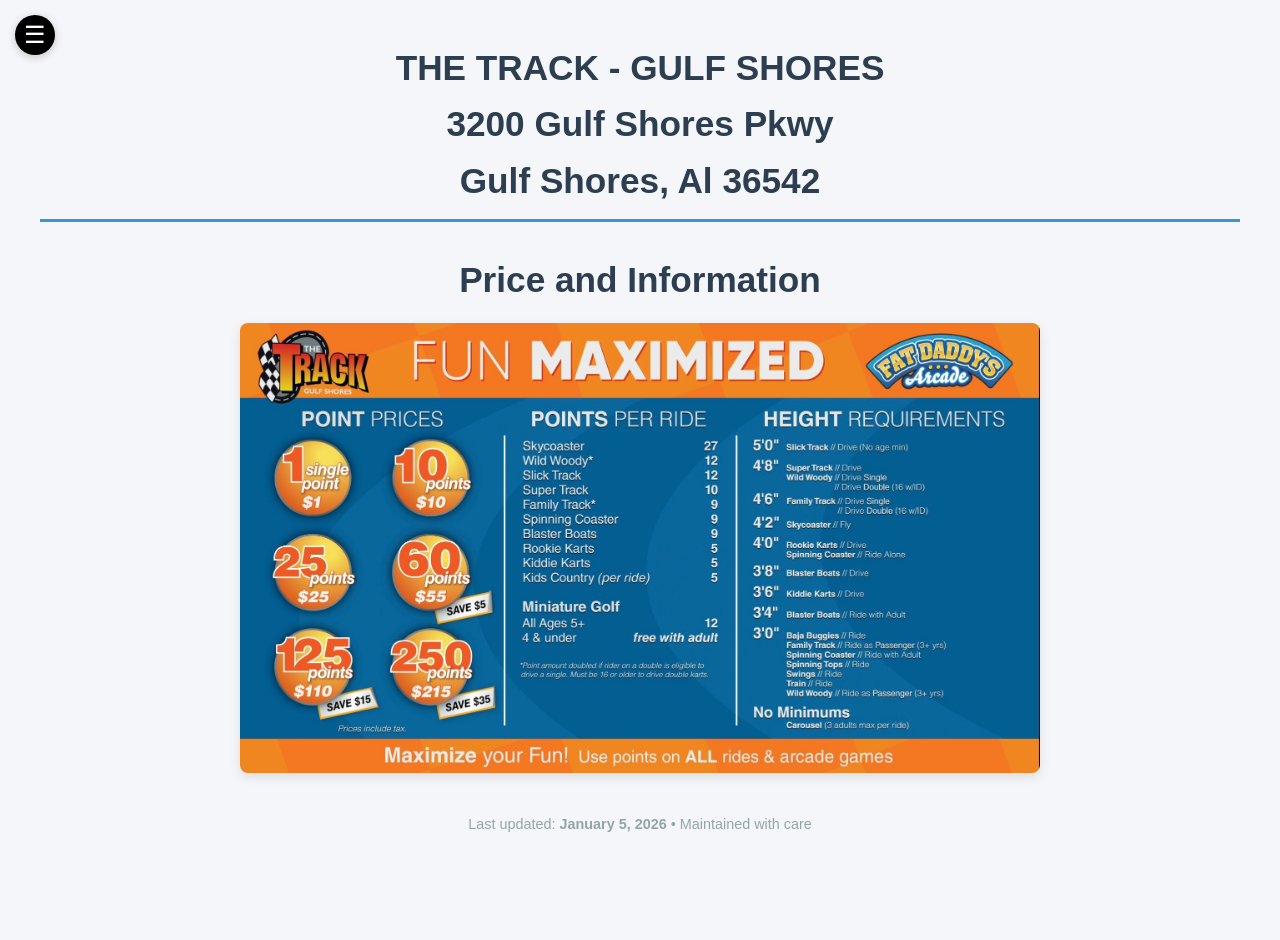
==== gstrack.html @ f55080e4 "Add files via upload" ====
<!DOCTYPE html>
<html lang="en">
<head>
    <meta charset="UTF-8">
    <meta name="viewport" content="width=device-width, initial-scale=1.0">
    <!-- <link rel="icon" href="logo_default.png" type="image/png"> -->
    <title>The Track Family Fun Parks</title>
    <meta name="description" content="Park Information">
    <link rel="stylesheet" href="style.css">
    
</head>
<body>
      <button class="menu-btn" id="menuBtn">☰</button>

   
  <nav class="sidebar" id="sidebar">

    <div id="sidebar-container"></div>

  </nav>

  
  <!-- Overlay (for mobile) -->
  <div class="overlay" id="overlay"></div>
  <div class="main-content" id="mainContent">

    <!--Main Content-->
    <div>
        <h1>THE TRACK - GULF SHORES<br>3200 Gulf Shores Pkwy<br>Gulf Shores, Al 36542</h1>
        
        <div>
            <h2>Price and Information</h2>
            <img class="info" src="images/GS Info.jpg"></mg>
            
        </div>
    
   
        
        <div class="footer" id="footer-container">
            
        </div>
    </div>
   </div>
 <script src="script.js"></script>
</body>
</html>
---- style.css ----
/* GLOBAL RESET & LAYOUT */
* {
    margin: 0;
    padding: 0;
    box-sizing: border-box;
}

body {
    font-family: 'Segoe UI', Tahoma, Geneva, Verdana, sans-serif;
    line-height: 1.6;
    margin: 0;
    padding: 20px;
    background-color: #f4f6f9;
    color: #333;
    overflow-x: hidden;
    transition: margin-left 0.3s ease;
}

.container {
    max-width: 1000px;
    margin: 0 auto;
    background: #fff;
    padding: 30px;
    border-radius: 12px;
    box-shadow: 0 4px 15px rgba(0, 0, 0, 0.1);
    transition: margin-left 0.3s ease;
}

/* TYPOGRAPHY & HEADINGS */
h1 {
    text-align: center;
    color: #2c3e50;
    margin-bottom: 30px;
    font-size: 2.2em;
    border-bottom: 3px solid #3498db;
    padding-bottom: 10px;
}

h2 {
    text-align: center;
    color: #2c3e50;
    font-size: 2.2em;
}

/* ==================== RESPONSIVE IMAGES ==================== */

/* Base image styles - makes ALL images responsive */
img {
    max-width: 100%;
    height: auto;
    display: block;
    margin: 15px auto;
    border-radius: 8px;
    box-shadow: 0 4px 12px rgba(0, 0, 0, 0.1);
}

/* Specific styling for your version/logo images */
.version-image,
.info img {
    width: 120px;
    height: 120px;
    max-width: 100%;           /* Ensures it never overflows */
    object-fit: contain;       /* Keeps proper proportions */
}

/* Larger screens */
@media (min-width: 1200px) {
    .version-image,
    .info img {
        width: 140px;
        height: 140px;
    }
}

/* Tablets */
@media (max-width: 768px) {
    .version-image,
    .info img {
        width: 100px;
        height: 100px;
    }
}

/* Small phones */
@media (max-width: 480px) {
    .version-image,
    .info img {
        width: 85px;
        height: 85px;
    }
}

/* Optional: If you have large/full-width images */
.full-image {
    width: 100%;
    height: auto;
    margin: 20px 0;
    border-radius: 12px;
}

.info {
    width: fit-content;
    height: 450px;
}

.live {
    text-align: center;
    background-color: #27ae60;
    border-radius: 25px;
    color: white;
    margin: 0% 30% 2% 30%;
    text-transform: uppercase;
    padding: 8px 0;
}

.tbd {
    text-align: center;
    background-color: #ac08f8;
    border-radius: 25px;
    color: white;
    margin: 0% 25% 2% 25%;
    text-transform: uppercase;
    padding: 8px 0;
}

.dev {
    text-align: center;
    background-color: #f39c12;
    border-radius: 25px;
    color: white;
    margin: 0% 25% 2% 25%;
    text-transform: uppercase;
    padding: 8px 0;
}

.future {
    text-align: center;
    background-color: #000000;
    border-radius: 25px;
    color: white;
    margin: 0% 25% 2% 25%;
    text-transform: uppercase;
    padding: 8px 0;
}

.og {
    text-align: center;
    background-color: #0101ce;
    border-radius: 25px;
    color: white;
    margin: 0% 30% 2% 30%;
    text-transform: uppercase;
    padding: 8px 0;
}

.version h2 {
    margin: 0 0 12px 0;
    color: #2980b9;
    font-size: 1.35em;
    display: flex;
    justify-content: space-between;
    align-items: center;
    flex-wrap: wrap;
    gap: 10px;
}

.version h2 .label {
    font-size: 0.75em;
    padding: 4px 10px;
    border-radius: 20px;
    color: white;
    font-weight: bold;
    margin-top: 5px;
}

.date {
    font-size: 0.9em;
    color: #7f8c8d;
    font-style: italic;
    font-weight: normal;
}

ul {
    padding-left: 22px;
    margin: 10px 0 0 0;
}

li {
    margin-bottom: 7px;
    position: relative;
}

li:before {
    content: "";
    color: #3498db;
    font-weight: bold;
    position: absolute;
    left: -16px;
}

ul strong {
    color: blue;
}

.footer {
    text-align: center;
    margin-top: 40px;
    color: #95a5a6;
    font-size: 0.9em;
}

/* VERSION CARDS */
.version {
    background-color: #ffffff;
    border-left: 6px solid #22cffa;
    margin-bottom: 25px;
    padding: 18px;
    border-radius: 0 8px 8px 0;
    box-shadow: 0 2px 8px rgba(0, 0, 0, 0.08);
    transition: all 0.3s ease;
}

.version:hover {
    box-shadow: 0 4px 12px rgba(0, 0, 0, 0.15);
    transform: translate(5px, -5px);
}

/* Version Status Border Colors */
#future.version { border-left-color: #000000; }
#tbd.version { border-left-color: #ac08f8; }
#dev.version { border-left-color: #f39c12; }
#live.version { border-left-color: #27ae60; }
#og.version { border-left-color: #0101ce; }

/* Version and Priority */
#prior1.version {
    background-color: #8beff7;
}
#prior2.version {
    background-color: #beff81;
}
#prior3.version {
    background-color: #e4a1f8;
}

.prior {
    font-size: 1em;
    color: #3e4444;
    font-style: italic;
    font-weight: normal;
    margin-left: 15px;
}

/* Label Backgrounds */
.future-label { background-color: #000000; }
.tbd-label { background-color: #ac08f8; }
.dev-label { background-color: #f39c12; }
.live-label { background-color: #27ae60; }
.original-label { background-color: #0101ce; }

/* SIDEBAR NAVIGATION */
.sidebar {
    position: fixed;
    top: 0;
    left: -250px;
    width: 250px;
    height: 100%;
    background-color: #000000;
    color: white;
    transition: left 0.3s ease;
    z-index: 1000;
    padding-top: 30px;
    opacity: 0.95;
    overflow-y: auto; 
    overflow-x: hidden;
    display: flex;     
    flex-direction: column; 
}

.sidebar.open {
    left: 0;
}

.sidebar ul {
    list-style: none;
    padding: 0;
    margin: 0;
    flex: 1;
    overflow-y: auto;
    overflow-x: hidden;
}

.sidebar ul li {
    padding: 15px 20px;
    border-bottom: 1px solid rgba(255, 255, 255, 0.1);
}

.sidebar ul li a {
    color: white;
    text-decoration: none;
    font-size: 16px;
    display: block;
    transition: color 0.2s ease;
}

.sidebar ul li:hover {
    background-color: #4192e2;
}

.sidebar ul li:hover a {
    color: black;
    text-transform: uppercase;
    cursor: pointer;
}

.navvoid:hover {
  background-color: black !important; 
}

#sidebar a.active { 
  background: black; 
  color: #fff; 
}
#toggle-sidebar { 
  display: none; 
}

/* Custom Scrollbar for Sidebar (WebKit) */
.sidebar ul::-webkit-scrollbar {
    width: 8px;
}
.sidebar ul::-webkit-scrollbar-track {
    background: transparent;
}
.sidebar ul::-webkit-scrollbar-thumb {
    background: rgba(255, 255, 255, 0.3);
    border-radius: 4px;
}
.sidebar ul::-webkit-scrollbar-thumb:hover {
    background: rgba(255, 255, 255, 0.5);
}

/* Hamburger Button */
.menu-btn {
    position: fixed;
    top: 15px;
    left: 15px;
    font-size: 24px;
    background: #000000;
    color: white;
    border: none;
    width: 40px;
    height: 40px;
    border-radius: 50%;
    cursor: pointer;
    z-index: 1100;
    display: flex;
    align-items: center;
    justify-content: center;
    transition: left 0.3s ease, transform 0.2s ease;
    box-shadow: 0 2px 8px rgba(0, 0, 0, 0.2);
}

.menu-btn:hover {
    transform: scale(1.1);
}

/* Main Content Shift */
.main-content {
    margin-left: 0;
    padding: 20px;
    transition: margin-left 0.5s ease-out;
    min-height: 100vh;
}

.content-shift {
    margin-left: 250px;
}

/* Overlay (Mobile) */
.overlay {
    position: fixed;
    top: 0;
    left: 0;
    width: 100%;
    height: 100%;
    background: rgba(0, 0, 0, 0.5);
    z-index: 900;
    opacity: 0;
    visibility: hidden;
    transition: opacity 0.3s ease, visibility 0.3s ease;
}

.overlay.active {
    opacity: 1;
    visibility: visible;
}

/* RESPONSIVE DESIGN */
@media (max-width: 768px) {
    .container {
        padding: 20px;
    }
    h1 {
        font-size: 1.8em;
    }
    .version h2 {
        font-size: 1.2em;
        flex-direction: column;
        align-items: flex-start;
    }
    .version h2 .label {
        margin-top: 8px;
    }
    .info {
        height: auto;
    }

    /* Sidebar Mobile */
    .sidebar {
        width: 200px;
        left: -200px;
    }
    .sidebar.open {
        left: 0;
    }
    .content-shift {
        margin-left: 200px;
    }
    .menu-btn {
        left: 10px;
        top: 10px;
    }
}

@media (max-width: 480px) {
    body {
        padding: 12px;
    }
    .container {
        padding: 16px;
    }
    h1 {
        font-size: 1.6em;
    }
    .version {
        padding: 14px;
    }
    .version h2 {
        font-size: 1.1em;
    }
}

.navheader {
    height: 125px;
    margin: 0px 50px;
}

a {
    text-decoration: none;
    color: inherit;
    cursor: inherit;
}

/* Accordion for Milestones */
.collapsible {
    cursor: pointer;
    padding: 18px;
    width: 100%;
    text-align: center;
    border: #ccc;
    background-color: #f1f1f1;
    font-size: x-large;
    font-weight: bold;
    margin-bottom: 20px;
    border-style: solid;
}

.active1, .collapsible:hover {
    background-color: #22cffa;
    border: #0098fd;
    border-style: solid;
}

.content {
    padding: 0 20px;
    max-height: 0;
    overflow: hidden;
    transition: max-height 0.5s ease-out;
    background-color: #f9f9f9;
}
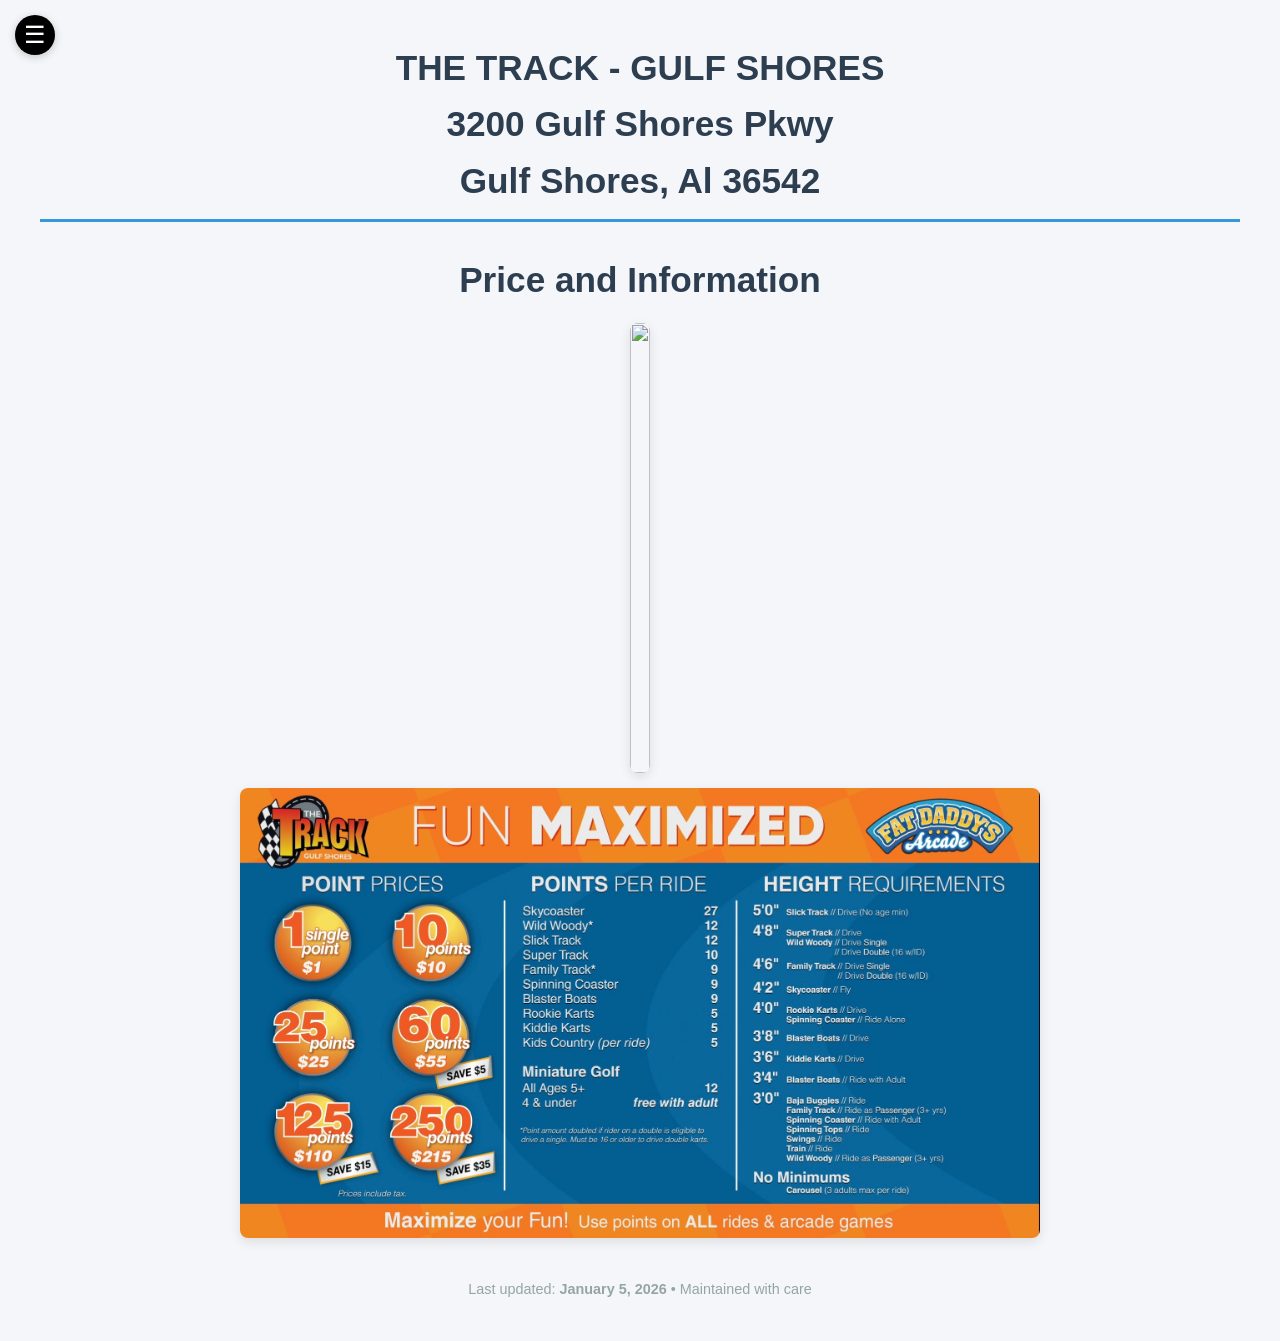
==== commit 4d62b472: "Add files via upload" ====
--- a/gstrack.html
+++ b/gstrack.html
@@ -30,6 +30,7 @@
         
         <div>
             <h2>Price and Information</h2>
+            <img class="info" src="images/GS Park Map.jpg"></mg>
             <img class="info" src="images/GS Info.jpg"></mg>
             
         </div>
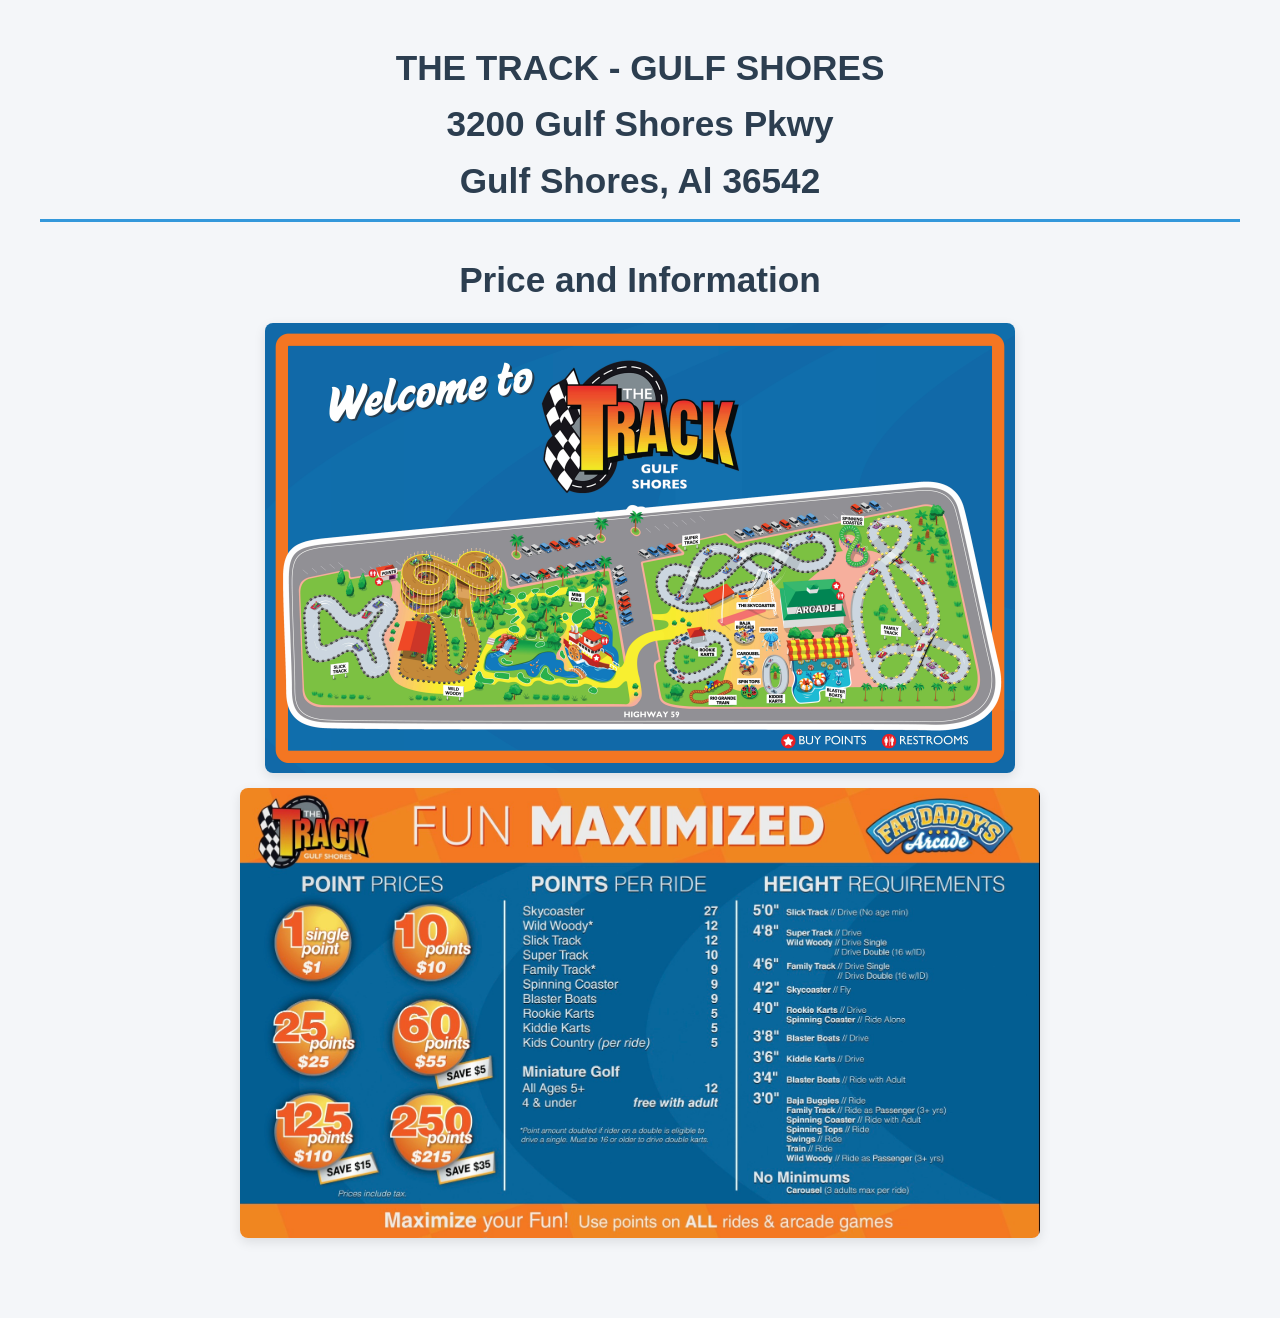
==== commit 8c2bd516: "Update gstrack.html" ====
--- a/gstrack.html
+++ b/gstrack.html
@@ -10,14 +10,14 @@
     
 </head>
 <body>
-      <button class="menu-btn" id="menuBtn">☰</button>
+    <!--  <button class="menu-btn" id="menuBtn">☰</button>
 
    
   <nav class="sidebar" id="sidebar">
 
     <div id="sidebar-container"></div>
 
-  </nav>
+  </nav> -->
 
   
   <!-- Overlay (for mobile) -->
@@ -44,4 +44,4 @@
    </div>
  <script src="script.js"></script>
 </body>
-</html>+</html>
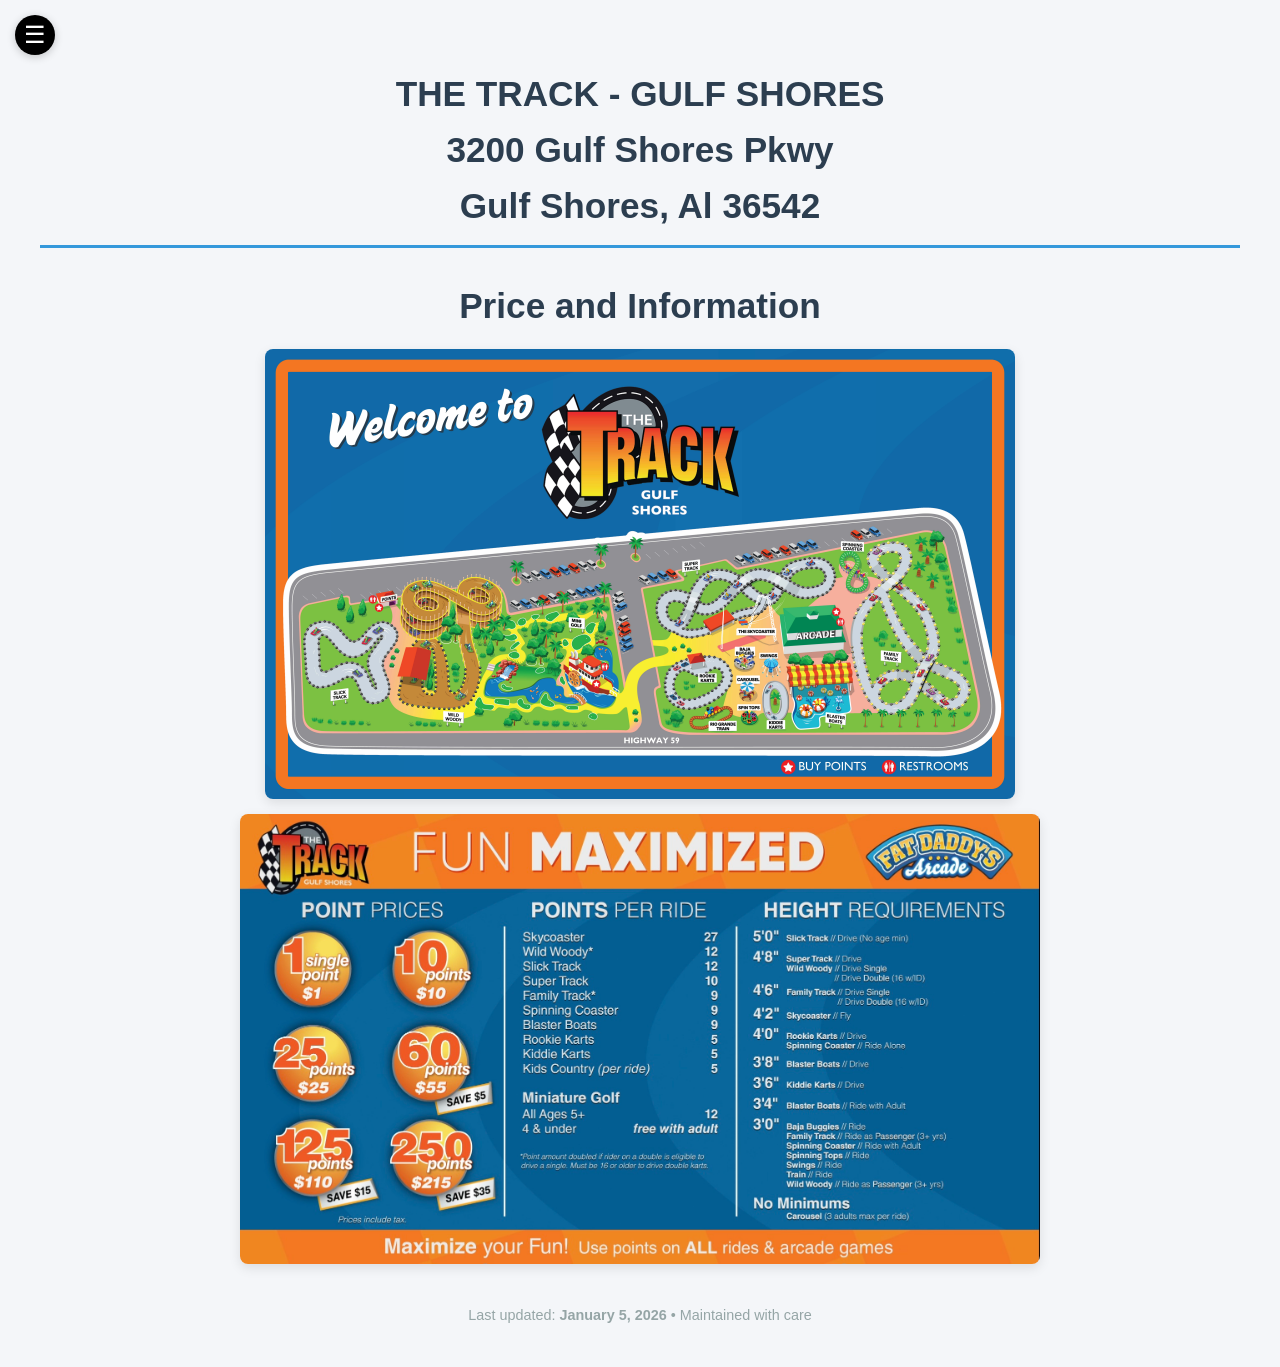
==== commit a72b597f: "Update gstrack.html" ====
--- a/gstrack.html
+++ b/gstrack.html
@@ -10,14 +10,14 @@
     
 </head>
 <body>
-    <!--  <button class="menu-btn" id="menuBtn">☰</button>
+    <<button class="menu-btn" id="menuBtn">☰</button>
 
    
   <nav class="sidebar" id="sidebar">
 
     <div id="sidebar-container"></div>
 
-  </nav> -->
+  </nav>
 
   
   <!-- Overlay (for mobile) -->
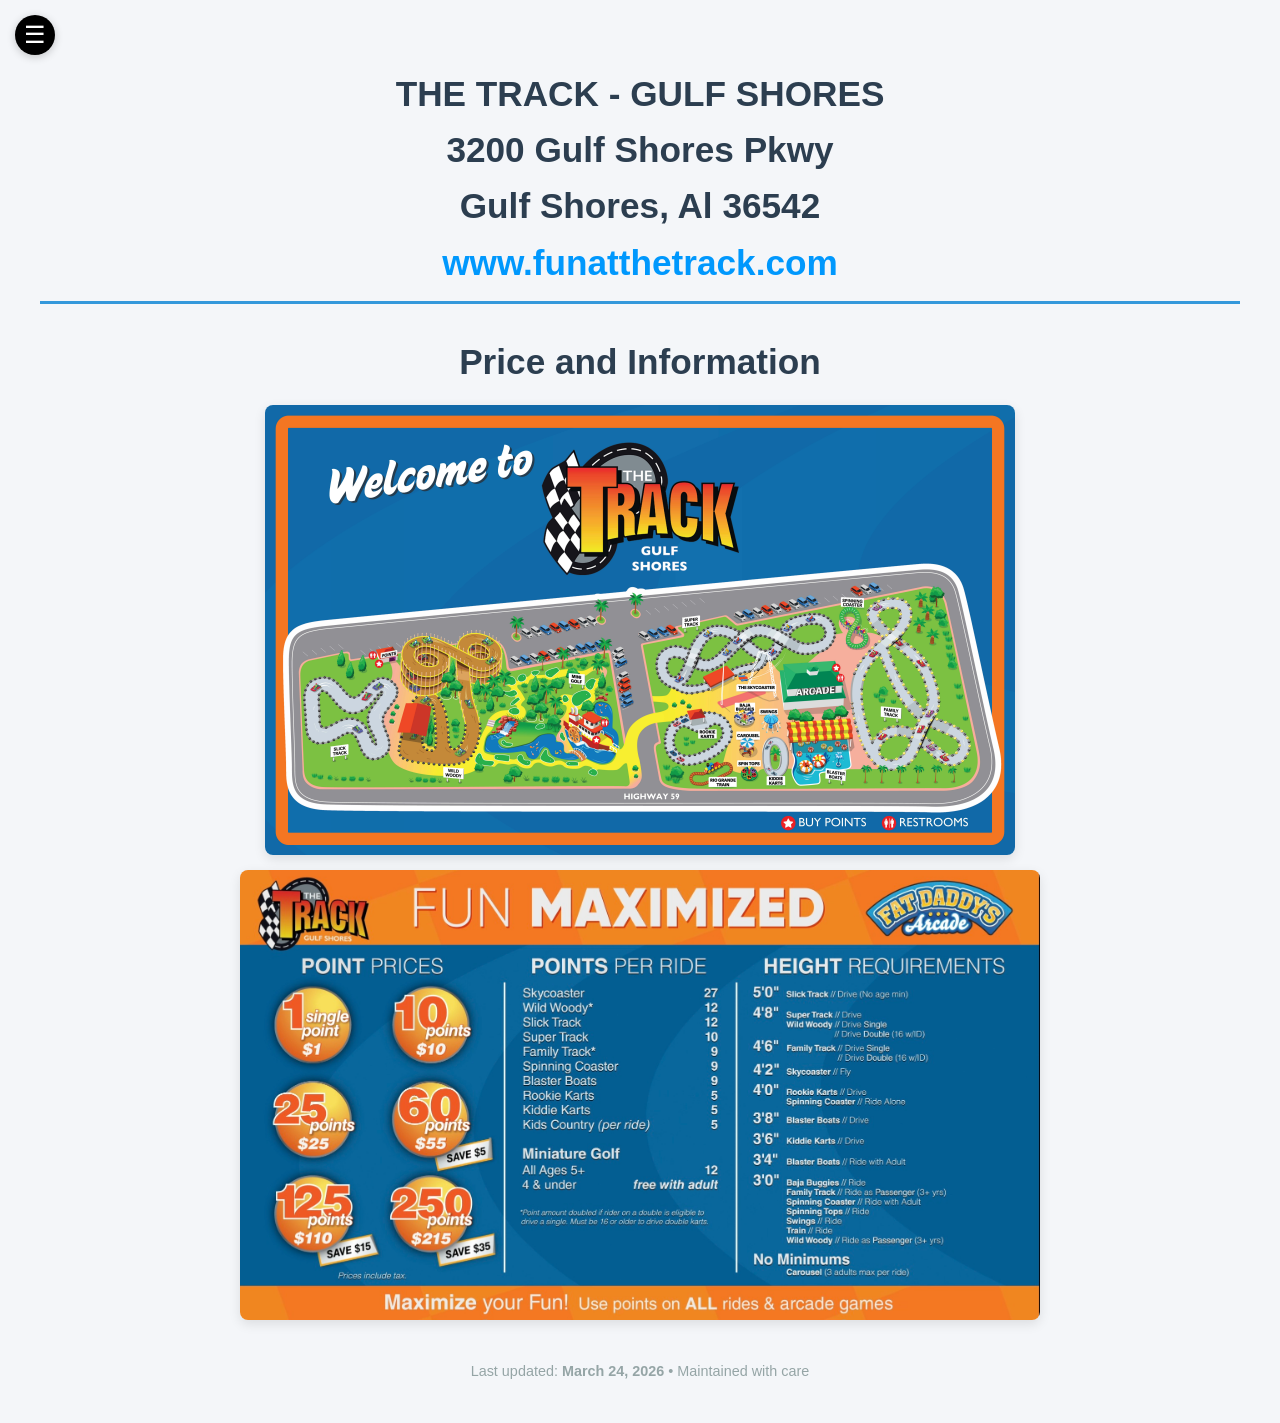
==== commit f1ce096d: "Update gstrack.html" ====
--- a/gstrack.html
+++ b/gstrack.html
@@ -26,7 +26,7 @@
 
     <!--Main Content-->
     <div>
-        <h1>THE TRACK - GULF SHORES<br>3200 Gulf Shores Pkwy<br>Gulf Shores, Al 36542</h1>
+        <h1>THE TRACK - GULF SHORES<br>3200 Gulf Shores Pkwy<br>Gulf Shores, Al 36542<br><a class="website" href="https://funatthetrack.com/pages/gulf-shores-location">www.funatthetrack.com</a></h1>
         
         <div>
             <h2>Price and Information</h2>
--- a/style.css
+++ b/style.css
@@ -459,8 +459,13 @@
 a {
     text-decoration: none;
     color: inherit;
-    cursor: inherit;
-}
+    cursor: pointer;
+}
+
+.website {
+    color: #0098fd;
+}
+
 
 /* Accordion for Milestones */
 .collapsible {
@@ -488,4 +493,4 @@
     overflow: hidden;
     transition: max-height 0.5s ease-out;
     background-color: #f9f9f9;
-}+}
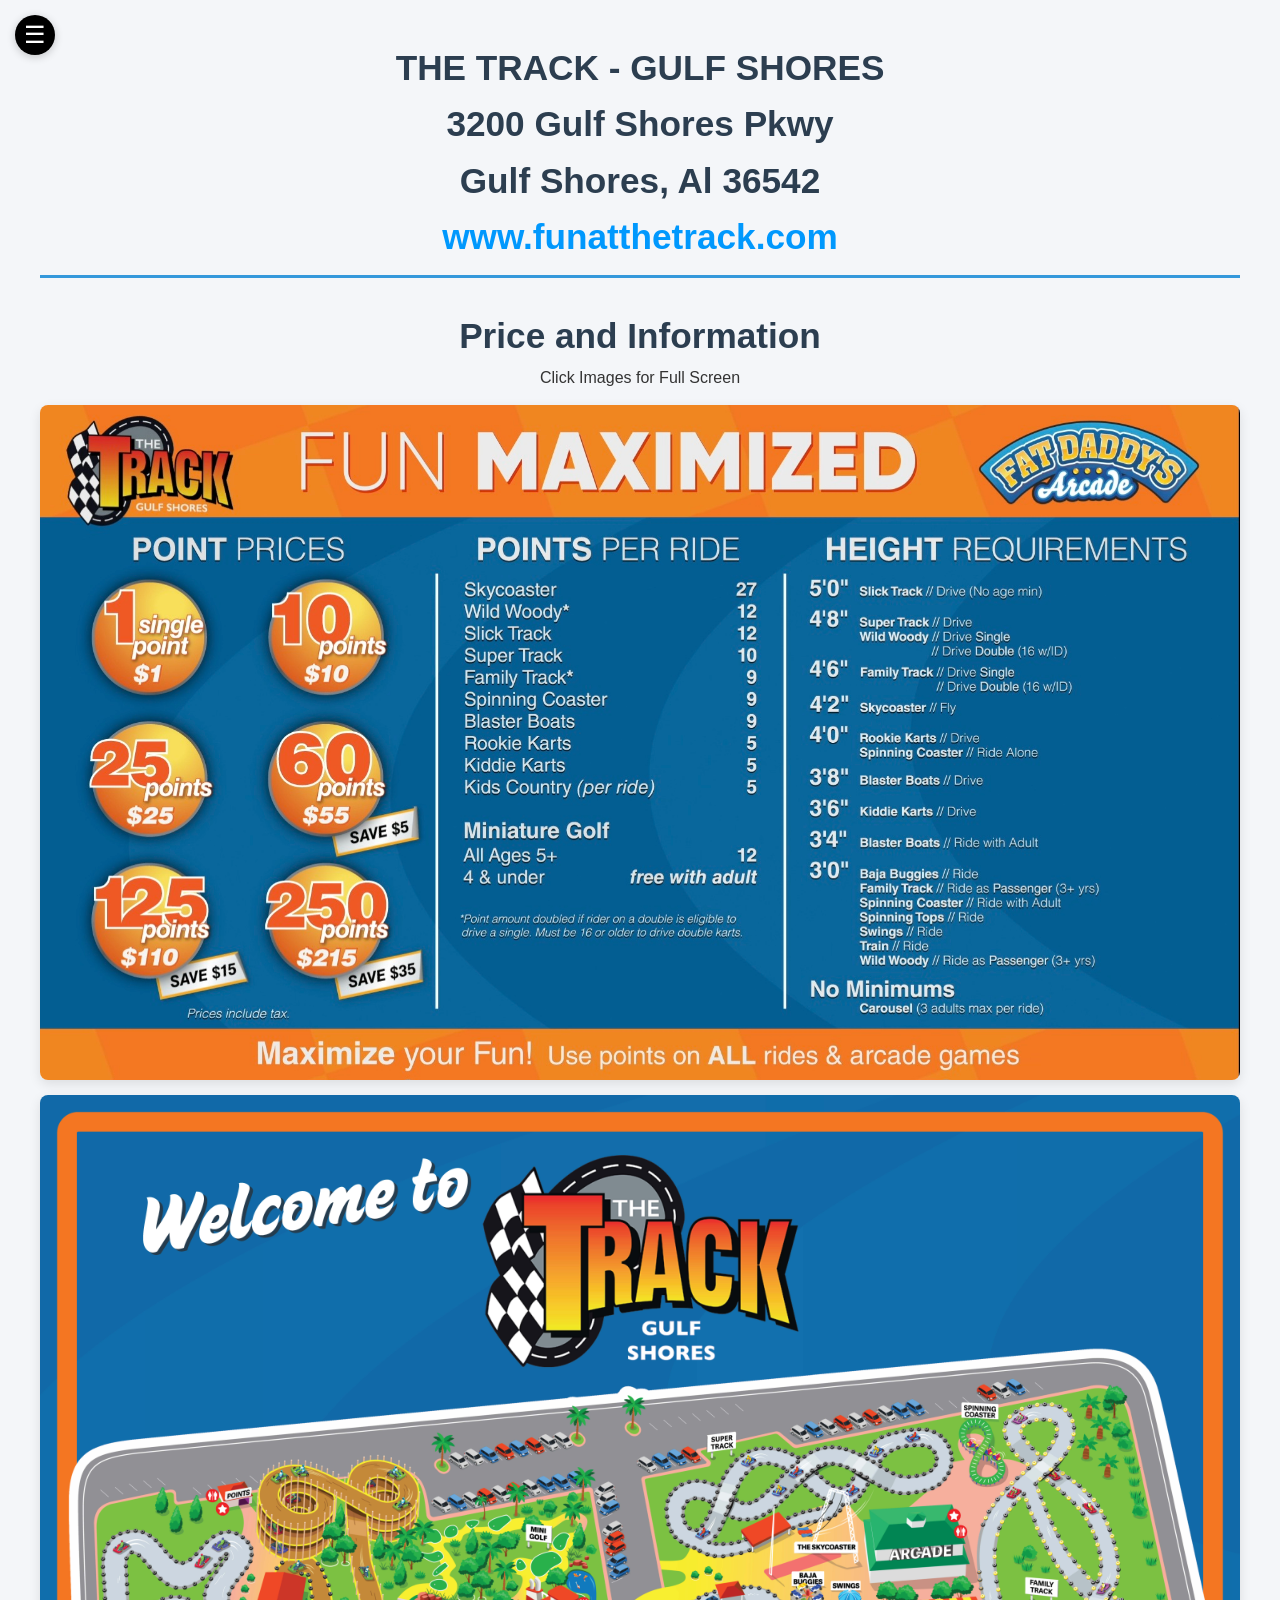
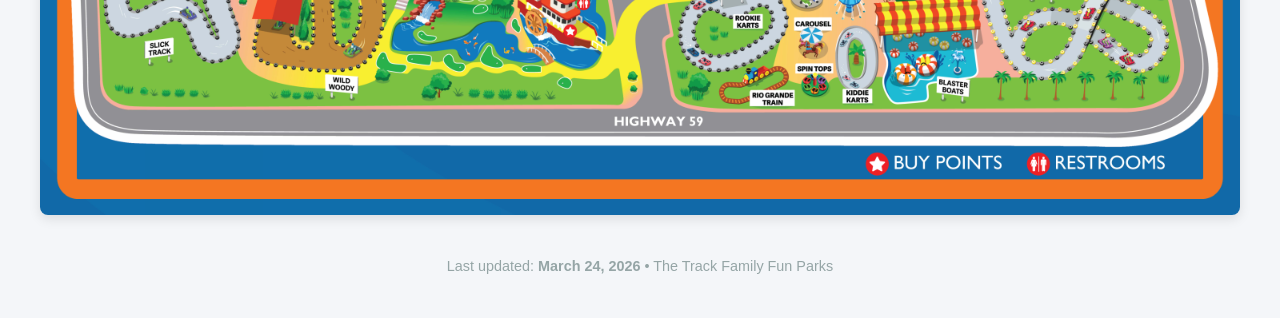
==== commit 1a252f46: "Add files via upload" ====
--- a/gstrack.html
+++ b/gstrack.html
@@ -10,14 +10,14 @@
     
 </head>
 <body>
-    <<button class="menu-btn" id="menuBtn">☰</button>
+     <button class="menu-btn" id="menuBtn">☰</button>
 
    
   <nav class="sidebar" id="sidebar">
 
     <div id="sidebar-container"></div>
 
-  </nav>
+  </nav> 
 
   
   <!-- Overlay (for mobile) -->
@@ -26,17 +26,18 @@
 
     <!--Main Content-->
     <div>
-        <h1>THE TRACK - GULF SHORES<br>3200 Gulf Shores Pkwy<br>Gulf Shores, Al 36542<br><a class="website" href="https://funatthetrack.com/pages/gulf-shores-location">www.funatthetrack.com</a></h1>
+        <h1>THE TRACK - GULF SHORES<br>3200 Gulf Shores Pkwy<br>Gulf Shores, Al 36542<br><a class="website" href="https://funatthetrack.com/pages/gulf-shores-location">www.funatthetrack.com</a> </h1>
+        
         
         <div>
             <h2>Price and Information</h2>
-            <img class="info" src="images/GS Park Map.jpg"></mg>
-            <img class="info" src="images/GS Info.jpg"></mg>
+            <p>Click Images for Full Screen</p>
+            <img src="images/GS Info.jpg" alt="Click to view full screen" class="fullscreen-image"></img>
+            <img src="images/GS Park Map.jpg" alt="Click to view full screen" class="fullscreen-image"></img>
+            
             
         </div>
     
-   
-        
         <div class="footer" id="footer-container">
             
         </div>
@@ -44,4 +45,4 @@
    </div>
  <script src="script.js"></script>
 </body>
-</html>
+</html>
--- a/style.css
+++ b/style.css
@@ -42,6 +42,10 @@
     font-size: 2.2em;
 }
 
+p {
+    text-align: center;
+}
+
 /* ==================== RESPONSIVE IMAGES ==================== */
 
 /* Base image styles - makes ALL images responsive */
@@ -52,6 +56,24 @@
     margin: 15px auto;
     border-radius: 8px;
     box-shadow: 0 4px 12px rgba(0, 0, 0, 0.1);
+}
+
+img:hover {
+    cursor: pointer;
+}
+
+/* Optional: Style for when the element is in fullscreen mode */
+/* The ::backdrop pseudo-element can also be styled for the background */
+img:-webkit-full-screen {
+    /* For Safari */
+    width: 100%;
+    height: 100%;
+    object-fit: contain; /* Ensures the image fits without stretching */
+}
+img:fullscreen {
+    width: 100%;
+    height: 100%;
+    object-fit: contain; /* Ensures the image fits without stretching */
 }
 
 /* Specific styling for your version/logo images */
@@ -467,6 +489,7 @@
 }
 
 
+
 /* Accordion for Milestones */
 .collapsible {
     cursor: pointer;
@@ -493,4 +516,4 @@
     overflow: hidden;
     transition: max-height 0.5s ease-out;
     background-color: #f9f9f9;
-}
+}
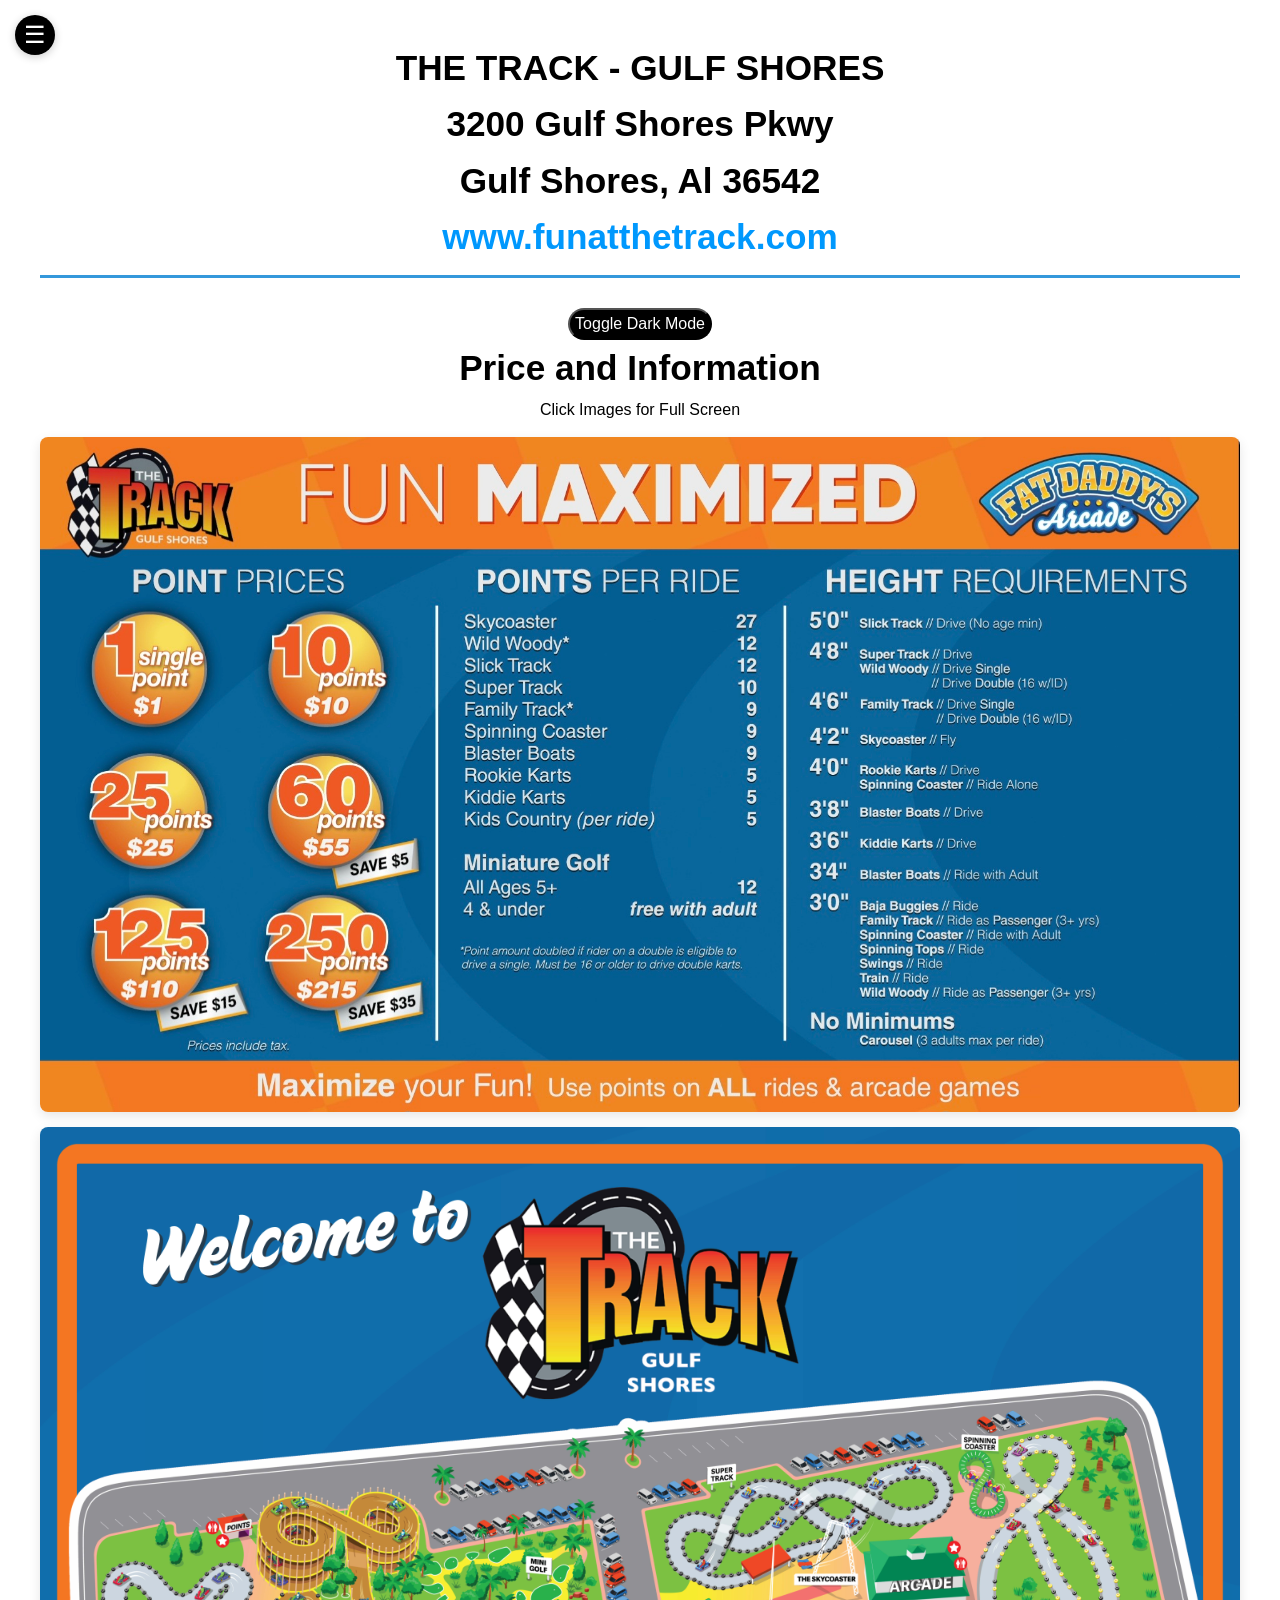
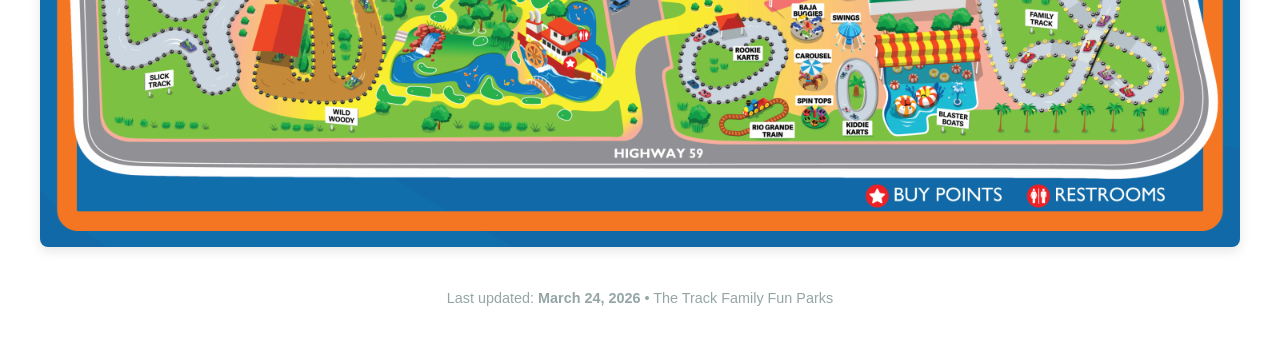
==== commit 44045739: "Add files via upload" ====
--- a/gstrack.html
+++ b/gstrack.html
@@ -27,8 +27,9 @@
     <!--Main Content-->
     <div>
         <h1>THE TRACK - GULF SHORES<br>3200 Gulf Shores Pkwy<br>Gulf Shores, Al 36542<br><a class="website" href="https://funatthetrack.com/pages/gulf-shores-location">www.funatthetrack.com</a> </h1>
-        
-        
+        <div class="dark" >
+        <button id="theme-toggle">Toggle Dark Mode</button>
+        </div>
         <div>
             <h2>Price and Information</h2>
             <p>Click Images for Full Screen</p>
--- a/style.css
+++ b/style.css
@@ -516,4 +516,47 @@
     overflow: hidden;
     transition: max-height 0.5s ease-out;
     background-color: #f9f9f9;
+}
+
+:root {
+    --bg-color: #ffffff;
+    --text-color: #000000;
+}
+
+[data-theme="dark"] {
+    --bg-color: #000000;
+    --text-color: #ffffff;
+}
+
+body {
+    background-color: var(--bg-color);
+    color: var(--text-color);
+    transition: background-color 0.4s ease, color 0.4s ease;
+}
+
+h1 {
+    background-color: var(--bg-color);
+    color: var(--text-color);
+    transition: background-color 0.4s ease, color 0.4s ease;
+}
+
+h2 {
+    background-color: var(--bg-color);
+    color: var(--text-color);
+    transition: background-color 0.4s ease, color 0.4s ease;
+}
+
+.dark {
+    display: flex;
+    justify-content: center;
+    align-items: center;
+}
+
+#theme-toggle {
+     background-color: #000000;
+     color: white;
+     border-radius: 25px;
+     font-size: medium;
+     padding: 5px;
+    
 }
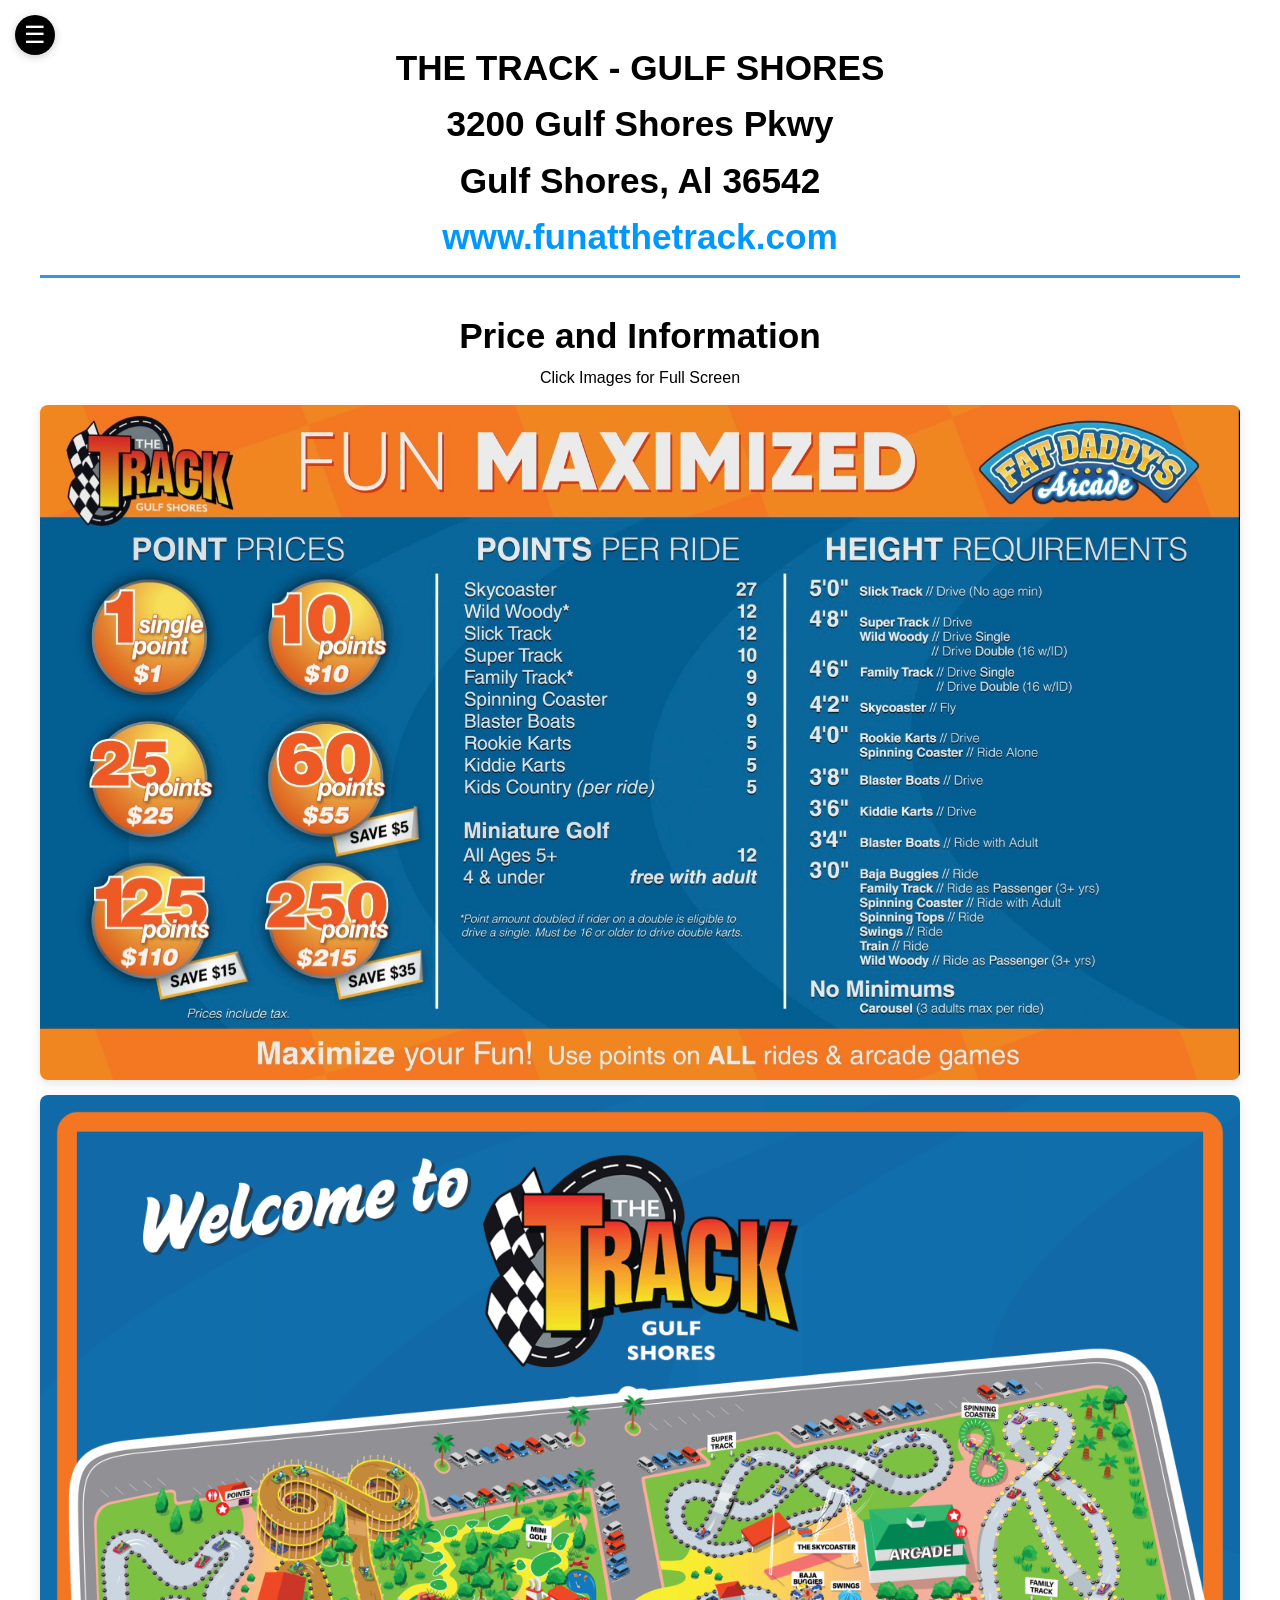
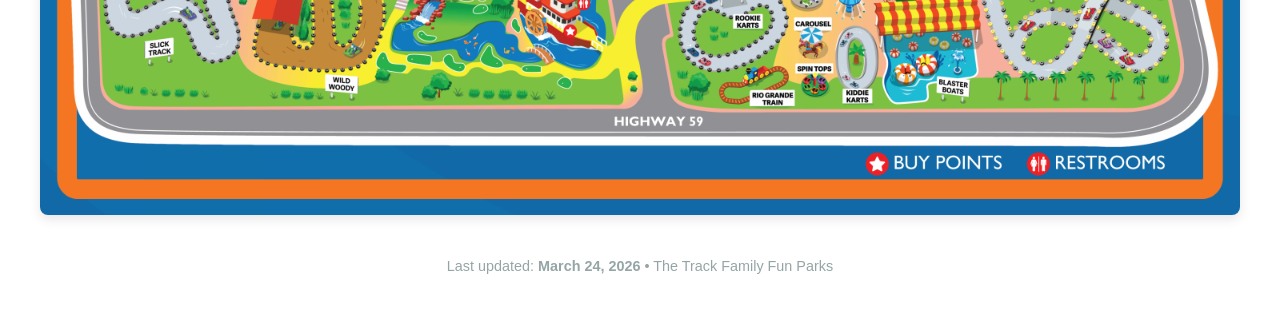
==== commit 55ce3f9b: "Add files via upload" ====
--- a/gstrack.html
+++ b/gstrack.html
@@ -27,9 +27,9 @@
     <!--Main Content-->
     <div>
         <h1>THE TRACK - GULF SHORES<br>3200 Gulf Shores Pkwy<br>Gulf Shores, Al 36542<br><a class="website" href="https://funatthetrack.com/pages/gulf-shores-location">www.funatthetrack.com</a> </h1>
-        <div class="dark" >
+        <!--<div class="dark" >
         <button id="theme-toggle">Toggle Dark Mode</button>
-        </div>
+        </div> -->
         <div>
             <h2>Price and Information</h2>
             <p>Click Images for Full Screen</p>
--- a/style.css
+++ b/style.css
@@ -553,10 +553,11 @@
 }
 
 #theme-toggle {
-     background-color: #000000;
+     background-color: black;
      color: white;
      border-radius: 25px;
      font-size: medium;
      padding: 5px;
     
-}+}
+
